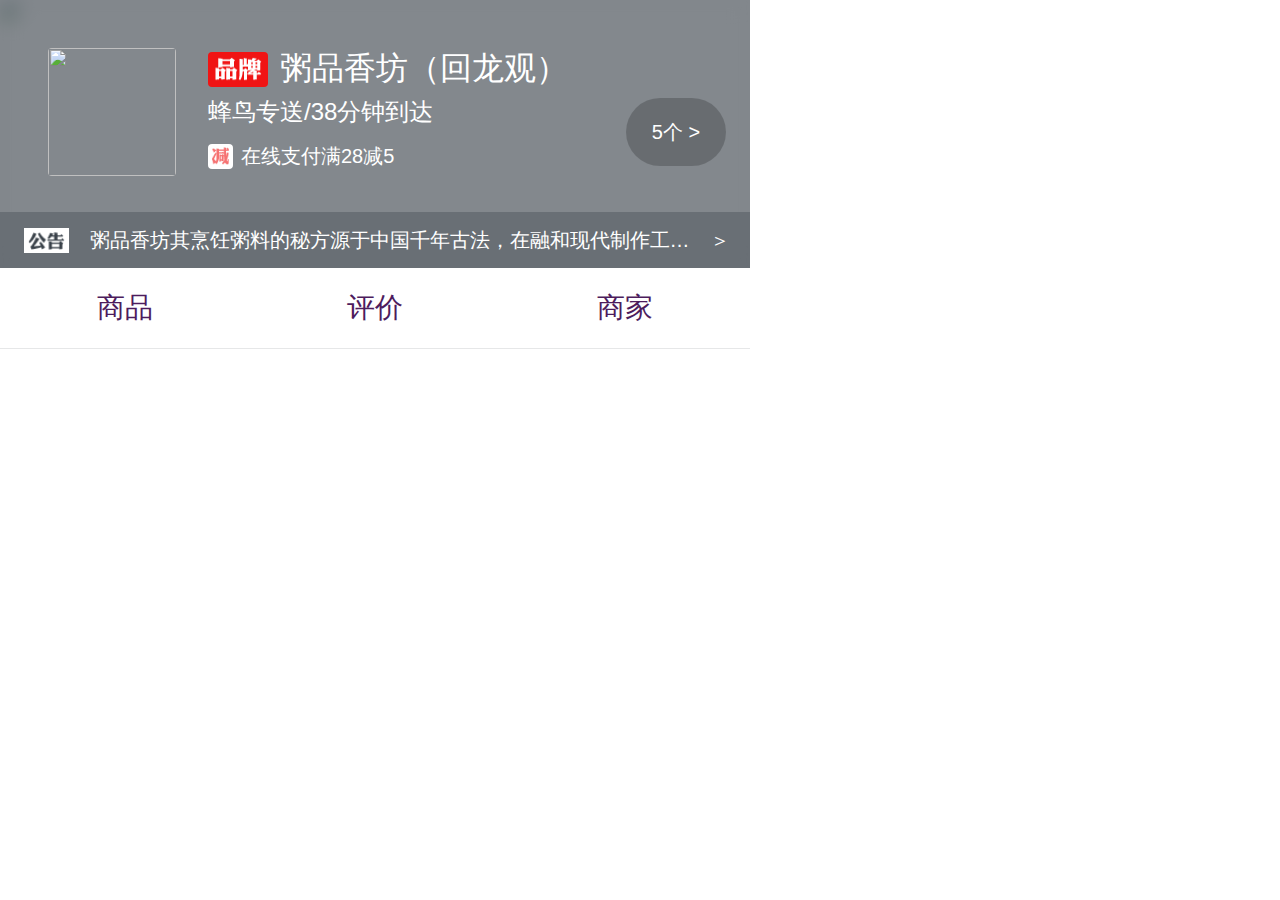
==== index.html @ 3021bc91 "s" ====
<!DOCTYPE html><html><head><meta charset=utf-8><meta name=viewport content="width=device-width,initial-scale=1"><title>projects</title><script src=./static/js/rem.js></script><script src=./static/font/iconfont.js></script><link rel=stylesheet href=./static/css/reset.css><link rel=stylesheet href=./static/css/animate.css><link rel=stylesheet href=./static/font/iconfont.css><link href=/static/css/app.27eff0bc3259d29a5cbf4cc5fb32b2e6.css rel=stylesheet></head><body><div id=app></div><script type=text/javascript src=/static/js/manifest.79edac9f33150e10fc5e.js></script><script type=text/javascript src=/static/js/vendor.76f2c60f5798712a430a.js></script><script type=text/javascript src=/static/js/app.4d08ee987463d12a442e.js></script></body></html>
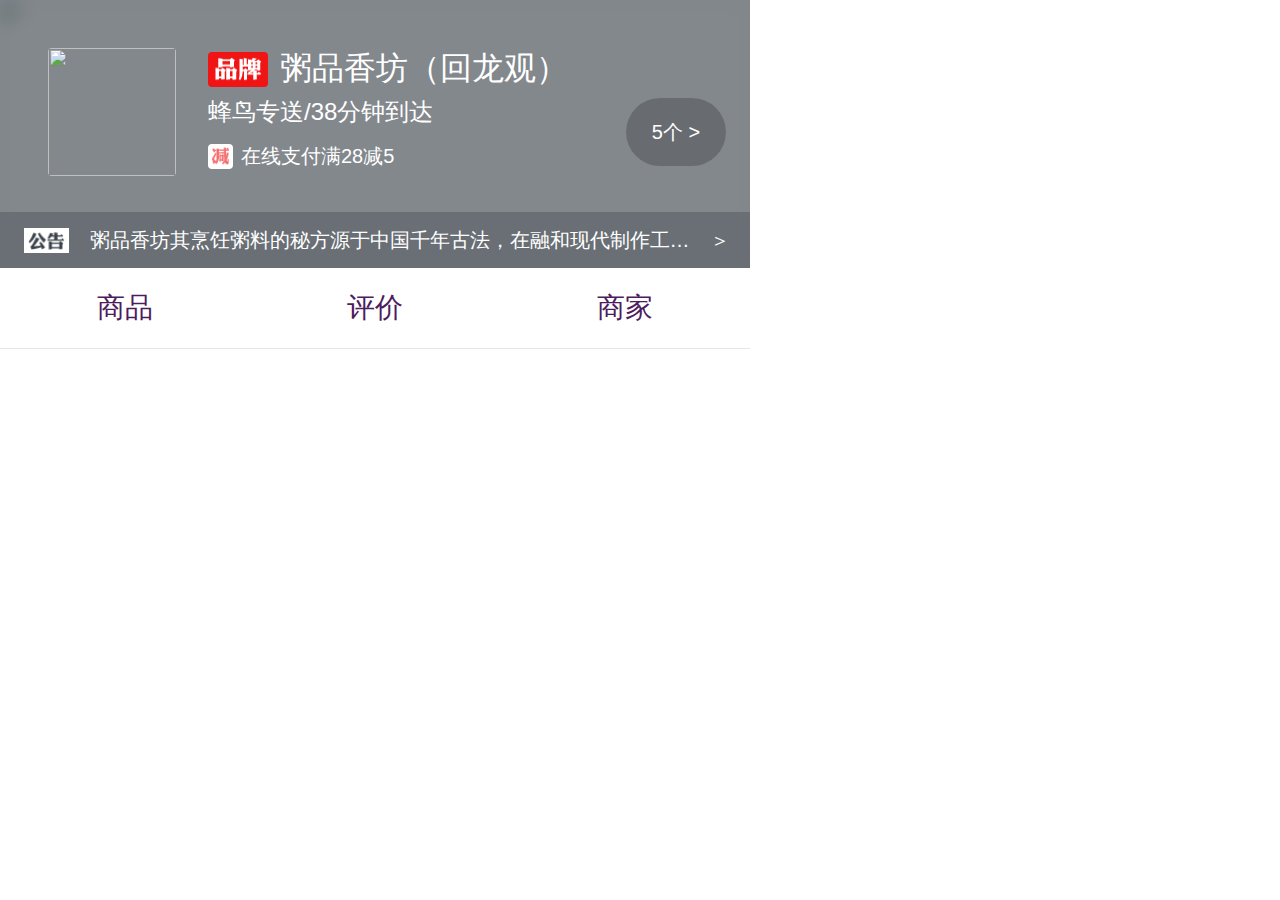
==== commit 1634532a: "first commit" ====
--- a/index.html
+++ b/index.html
@@ -1 +1,23 @@
-<!DOCTYPE html><html><head><meta charset=utf-8><meta name=viewport content="width=device-width,initial-scale=1"><title>projects</title><script src=./static/js/rem.js></script><script src=./static/font/iconfont.js></script><link rel=stylesheet href=./static/css/reset.css><link rel=stylesheet href=./static/css/animate.css><link rel=stylesheet href=./static/font/iconfont.css><link href=/static/css/app.27eff0bc3259d29a5cbf4cc5fb32b2e6.css rel=stylesheet></head><body><div id=app></div><script type=text/javascript src=/static/js/manifest.79edac9f33150e10fc5e.js></script><script type=text/javascript src=/static/js/vendor.76f2c60f5798712a430a.js></script><script type=text/javascript src=/static/js/app.4d08ee987463d12a442e.js></script></body></html>+<!DOCTYPE html>
+<html>
+
+<head>
+  <meta charset=utf-8>
+  <meta name=viewport content="width=device-width,initial-scale=1">
+  <title>projects</title>
+  <script src=./static/js/rem.js></script>
+  <script src=./static/font/iconfont.js></script>
+  <link rel=stylesheet href=./static/css/reset.css>
+  <link rel=stylesheet href=./static/css/animate.css>
+  <link rel=stylesheet href=./static/font/iconfont.css>
+  <link href=./static/css/app.27eff0bc3259d29a5cbf4cc5fb32b2e6.css rel=stylesheet>
+</head>
+
+<body>
+  <div id=app></div>
+  <script type=text/javascript src=./static/js/manifest.79edac9f33150e10fc5e.js></script>
+  <script type=text/javascript src=./static/js/vendor.76f2c60f5798712a430a.js></script>
+  <script type=text/javascript src=./static/js/app.4d08ee987463d12a442e.js></script>
+</body>
+
+</html>
